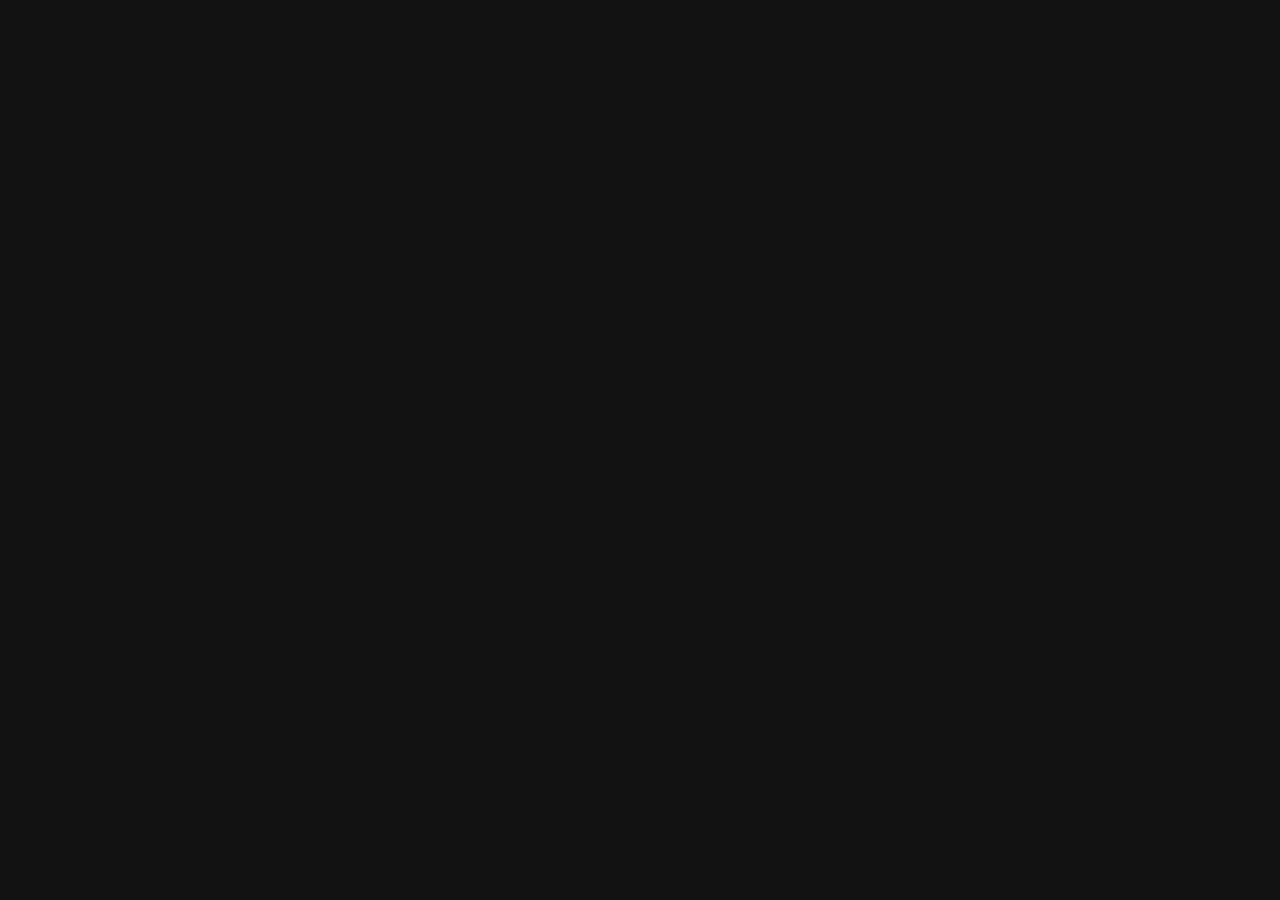
==== index.html @ 3f65184c "Rename hunttheunicorn.html to index.html" ====
<!DOCTYPE html>
<html lang="en">
<head>
    <meta charset="UTF-8">
    <meta name="viewport" content="width=device-width, initial-scale=1.0">
    <title>Hunt the Unicorn</title>
    <link rel = "stylesheet" href =  "style.css">
    <link
        rel="icon"
        type="image/x-icon"
        href="images/favicon.ico">
</head>

<body>
 <div id="unicornbase"></div>

 <script>
    var sprite = document.getElementById("unicornbase");
    var idleImage = "images/unicornbase.PNG";
    var runFrames = [
        "images/unicornrun1.PNG",
        "images/unicornrun2.png",
        "images/unicornrun3.png",
        "images/unicornrun4.png",
        "images/unicornrun5.png"
    ];

    var runSound = new Audio("sound/Horse ISS740.mp3");

    var currentFrame = 0;
    var spriteX = window.innerWidth / 2;
    var spriteY = window.innerHeight / 2;
    var speed = 50;
    var detectionRadiusX = 250;
    var detectionRadiusY = 220;

    sprite.style.backgroundImage = "url('" + idleImage + "'')";

    moveSprite();
    document.onmousemove = function(event) {
        var mouseX = event.clientX;
        var mouseY = event.clientY;
        var isMoving = false;
        var diffX = spriteX - mouseX;
        if (diffX < 120 && diffX > -120) {
            isMoving = true;
            if (diffX > 0) {
            spriteX = spriteX + speed;
            sprite.style.transform = "scaleX(-1)";
         } else {
            spriteX = spriteX - speed;
            sprite.style.transform = "scaleX(1)";
         }
        }

        var diffY = spriteY - mouseY;
        if (diffY < 100 && diffY > -100) {
           isMoving = true;
           if (diffY > 0) {
            spriteY = spriteY + speed;
         } else {
            spriteY = spriteY - speed;
         }
        }

        if (isMoving) {
            currentFrame = currentFrame + 1;
            if (currentFrame >= runFrames.length) {
                currentFrame = 0;
            }
                sprite.style.backgroundImage = "url('" + runFrames[currentFrame] + "')";
             } else {
                sprite.style.backgroundImage = "url('" + idleImage + "')";
            }
    
        keepInBounds();
     moveSprite();
    };

    function moveSprite() {
        sprite.style.left = (spriteX - 32) + "px";
        sprite.style.top = (spriteY - 32) + "px";
    }

    function keepInBounds() {
        if (spriteX < 32) { spriteX = 32; }
        if (spriteX > window.innerWidth - 32) { spriteX = window.innerWidth - 32; }
        if (spriteY < 32) { spriteY = 32; }
        if (spriteY > window.innerHeight - 32) { spriteY = window.innerHeight - 32; }
    }

 </script>
</body>
</html>
---- style.css ----
body {
        background-color: #121212;
        font-family: 'Lucida Sans', 'Lucida Sans Regular', 'Lucida Grande', 'Lucida Sans Unicode', Geneva, Verdana, sans-serif;
        margin: 0;
        overflow: hidden;    
    }

#unicornbase {
        position: absolute;
        width: 128px;
        height: 128px;
        background-size: contain;
        background-repeat: no-repeat;
        background-position: center;
    }
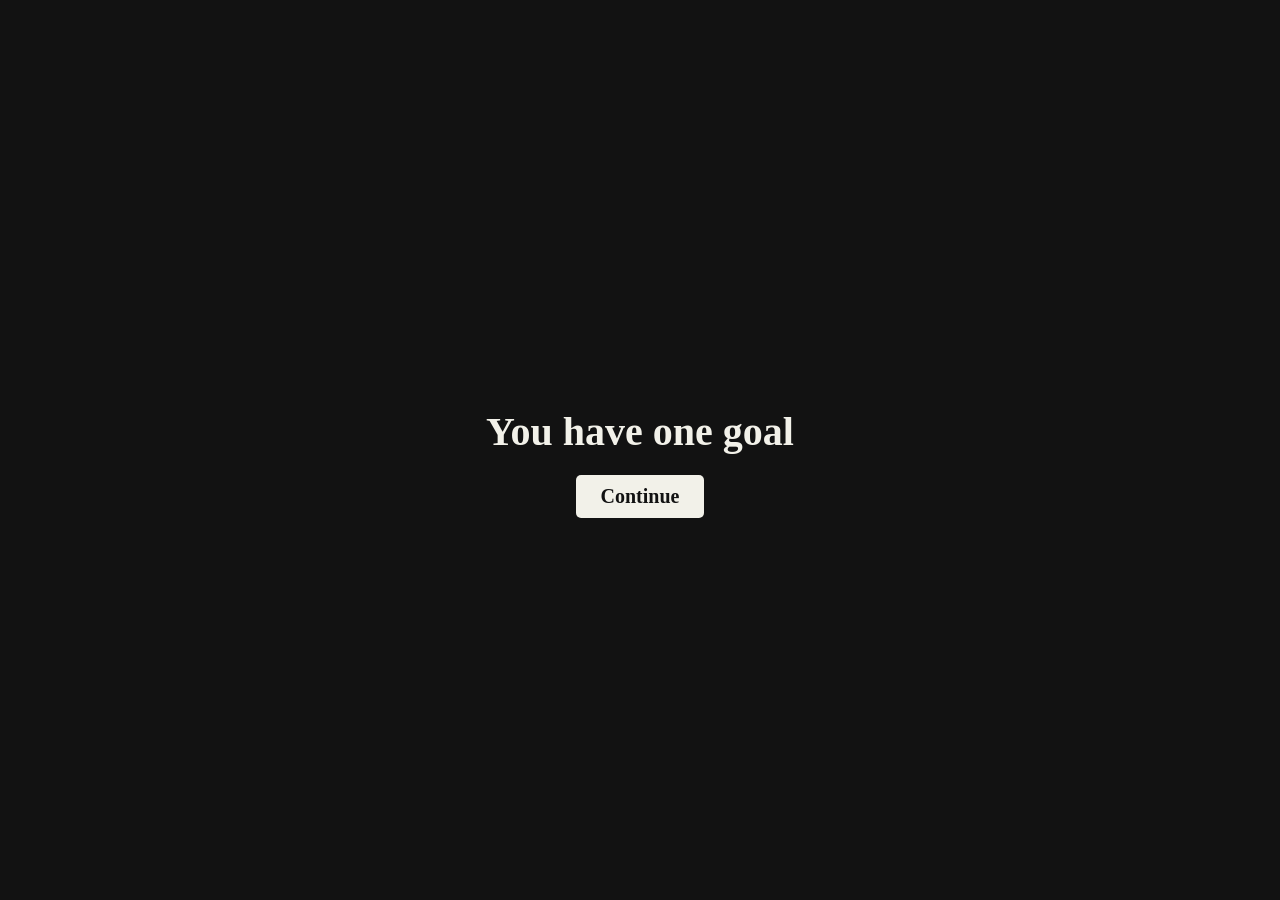
==== commit f09ade70: "Rename hunttheunicorn.html to index.html" ====
--- a/index.html
+++ b/index.html
@@ -8,24 +8,43 @@
     <link
         rel="icon"
         type="image/x-icon"
-        href="images/favicon.ico">
-</head>
+        href="assets/images/favicon.ico">
+    </head>
 
 <body>
- <div id="unicornbase"></div>
+    <div id="intro-overlay">
+     <h1 id="intro-text">You have one goal</h1>
+     <button id="intro-btn">Continue</button>
+   </div>
+ 
+   <div id="unicornbase"></div>
 
- <script>
+   <script>
+       var step = 1;
+       var overlay = document.getElementById("intro-overlay");
+       var introText = document.getElementById("intro-text");
+       var introBtn = document.getElementById("intro-btn");
+     introBtn.addEventListener("click", function() {
+        if (step === 1) {
+            introText.innerText = "Kill it";
+            introBtn.innerText = "Start";
+            step = 2;
+        } else if (step === 2) {
+            overlay.style.display = "none";
+        }
+    });
+
     var sprite = document.getElementById("unicornbase");
-    var idleImage = "images/unicornbase.PNG";
+    var idleImage = "assets/images/unicornbase.PNG";
     var runFrames = [
-        "images/unicornrun1.PNG",
-        "images/unicornrun2.png",
-        "images/unicornrun3.png",
-        "images/unicornrun4.png",
-        "images/unicornrun5.png"
+        "assets/images/unicornrun1.PNG",
+        "assets/images/unicornrun2.png",
+        "assets/images/unicornrun3.png",
+        "assets/images/unicornrun4.png",
+        "assets/images/unicornrun5.png"
     ];
 
-    var runSound = new Audio("sound/Horse ISS740.mp3");
+    var runSound = new Audio("assets/sound/Horse ISS740.mp3");
 
     var currentFrame = 0;
     var spriteX = window.innerWidth / 2;
@@ -34,7 +53,7 @@
     var detectionRadiusX = 250;
     var detectionRadiusY = 220;
 
-    sprite.style.backgroundImage = "url('" + idleImage + "'')";
+    sprite.style.backgroundImage = "url('" + idleImage + "')";
 
     moveSprite();
     document.onmousemove = function(event) {
@@ -89,6 +108,7 @@
         if (spriteY > window.innerHeight - 32) { spriteY = window.innerHeight - 32; }
     }
 
+
  </script>
 </body>
 </html>
--- a/style.css
+++ b/style.css
@@ -1,8 +1,53 @@
 body {
+        background-image: url(assets/images/Tapestry.png);
+        background-repeat: no-repeat;
+        background-position-x: center;
+        background-size: 80%;
+        background-attachment: local;
         background-color: #121212;
-        font-family: 'Lucida Sans', 'Lucida Sans Regular', 'Lucida Grande', 'Lucida Sans Unicode', Geneva, Verdana, sans-serif;
+        font-family: "Cinzel Decorative", "Cinzel", "Times New Roman", Georgia, serif;
         margin: 0;
         overflow: hidden;    
+    }
+
+#intro-overlay {
+        position: fixed;
+        top: 0;
+        left: 0;
+        width: 100vw;
+        height: 100vh;
+        background-color: #121212;
+        color: #f2f1e9;
+        display: flex;
+        flex-direction: column;
+        justify-content: center;
+        align-items: center;
+        z-index: 9999;
+        font-family: "Cinzel Decorative", "Cinzel", "Times New Roman", Georgia, serif;
+        text-align: center;
+    }
+
+#intro-text {
+        font-size: 2.5rem;
+        margin-bottom: 20px;
+        transition: all 0.4s ease;
+    }
+
+#intro-btn {
+        font-family: "Cinzel Decorative", "Cinzel", "Times New Roman", Georgia, serif;
+        font-size: 20px;
+        padding: 10px 25px;
+        cursor: pointer;
+        background-color: #f2f1e9;
+        color: #121212;
+        border: none;
+        border-radius: 5px;
+        font-weight: bold;
+        transition: background-color 0.2s;
+    }
+
+#intro-btn:hover {
+        background-color: #ddd;
     }
 
 #unicornbase {
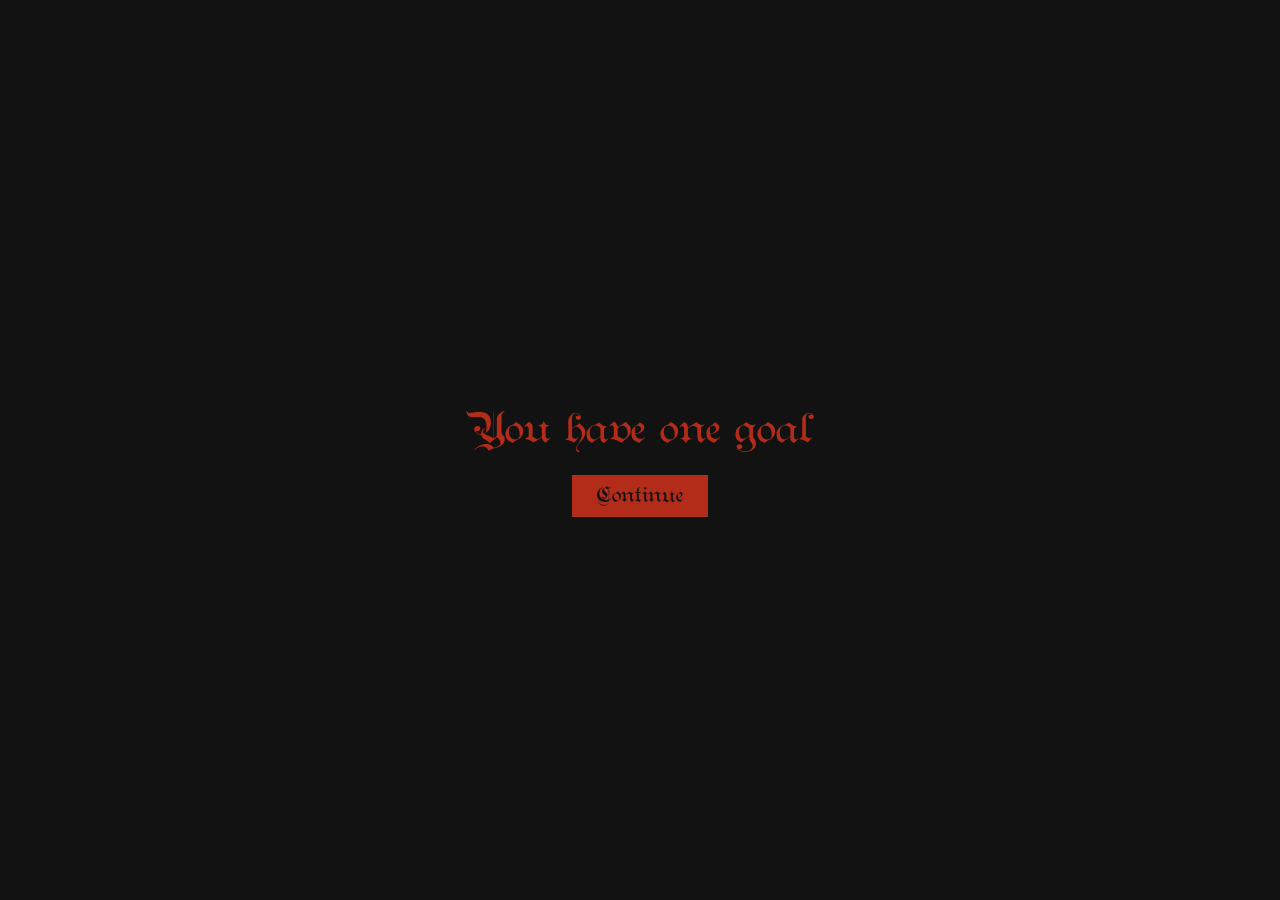
==== commit b9e8ce7b: "Update index.html" ====
--- a/index.html
+++ b/index.html
@@ -17,7 +17,9 @@
      <button id="intro-btn">Continue</button>
    </div>
  
-   <div id="unicornbase"></div>
+   <div id="tapestry">
+     <div id="unicornbase"></div>
+   </div>
 
    <script>
        var step = 1;
@@ -47,9 +49,15 @@
     var runSound = new Audio("assets/sound/Horse ISS740.mp3");
 
     var currentFrame = 0;
-    var spriteX = window.innerWidth / 2;
-    var spriteY = window.innerHeight / 2;
+    
+    var tapestry = document.getElementById("tapestry");
+
+    var spriteX = tapestry.clientWidth / 2;
+    var spriteY = tapestry.clientHeight / 2;
+
     var speed = 50;
+    var animationTimer = null;
+    var animationSpeed = 100;
     var detectionRadiusX = 250;
     var detectionRadiusY = 220;
 
@@ -57,57 +65,84 @@
 
     moveSprite();
     document.onmousemove = function(event) {
-        var mouseX = event.clientX;
-        var mouseY = event.clientY;
+        var tapestryRect = tapestry.getBoundingClientRect();
+        var mouseX = event.clientX - tapestryRect.left;
+        var mouseY = event.clientY - tapestryRect.top;
         var isMoving = false;
         var diffX = spriteX - mouseX;
+        var diffY = spriteY - mouseY;
         if (diffX < 120 && diffX > -120) {
             isMoving = true;
             if (diffX > 0) {
-            spriteX = spriteX + speed;
+            spriteX += speed;
             sprite.style.transform = "scaleX(-1)";
          } else {
-            spriteX = spriteX - speed;
+            spriteX -= speed;
             sprite.style.transform = "scaleX(1)";
          }
         }
 
-        var diffY = spriteY - mouseY;
         if (diffY < 100 && diffY > -100) {
            isMoving = true;
            if (diffY > 0) {
-            spriteY = spriteY + speed;
+            spriteY += speed;
          } else {
-            spriteY = spriteY - speed;
+            spriteY -= speed;
          }
         }
 
+        keepInBounds();
+
         if (isMoving) {
-            currentFrame = currentFrame + 1;
-            if (currentFrame >= runFrames.length) {
-                currentFrame = 0;
+            if (animationTimer == null) {
+                animationTimer = setInterval(nextRunFrame, animationSpeed);
             }
-                sprite.style.backgroundImage = "url('" + runFrames[currentFrame] + "')";
-             } else {
-                sprite.style.backgroundImage = "url('" + idleImage + "')";
-            }
-    
-        keepInBounds();
-     moveSprite();
+        } else {
+            clearInterval(animationTimer);
+            animationTimer = null;
+
+            currentFrame = 0;
+            sprite.style.backgroundImage = "url('" + idleImage + "')"
+        }
+        
+        moveSprite();
     };
 
+    function nextRunFrame() {
+        sprite.style.backgroundImage = 
+            "url('" + runFrames[currentFrame] + "')";
+
+        currentFrame++;
+        if (currentFrame >= runFrames.length) {
+            currentFrame = 0;
+        }
+    }
+   
     function moveSprite() {
-        sprite.style.left = (spriteX - 32) + "px";
-        sprite.style.top = (spriteY - 32) + "px";
+        sprite.style.left = (spriteX - sprite.offsetWidth / 2) + "px";
+        sprite.style.top = (spriteY - sprite.offsetHeight / 2) + "px";
     }
 
+    
     function keepInBounds() {
-        if (spriteX < 32) { spriteX = 32; }
-        if (spriteX > window.innerWidth - 32) { spriteX = window.innerWidth - 32; }
-        if (spriteY < 32) { spriteY = 32; }
-        if (spriteY > window.innerHeight - 32) { spriteY = window.innerHeight - 32; }
+         var spriteHalfX = sprite.offsetWidth / 2;
+         var spriteHalfY = sprite.offsetHeight / 2;
+
+         var minX = spriteHalfX;
+         var maxX = tapestry.clientWidth - spriteHalfX;
+
+         var minY = spriteHalfY;
+         var maxY = tapestry.clientHeight - spriteHalfY;
+
+         spriteX = Math.max(minX, Math.min(spriteX, maxX));
+         spriteY = Math.max(minY, Math.min(spriteY, maxY));
+
     }
 
+    window.addEventListener("resize", function() {
+        keepInBounds();
+        moveSprite();
+    });
 
  </script>
 </body>
--- a/style.css
+++ b/style.css
@@ -1,14 +1,28 @@
+@font-face {
+    font-family: myFont;
+    src: url(assets/font/teutonic1.ttf);
+}
+
 body {
-        background-image: url(assets/images/Tapestry.png);
-        background-repeat: no-repeat;
-        background-position-x: center;
-        background-size: 80%;
-        background-attachment: local;
         background-color: #121212;
-        font-family: "Cinzel Decorative", "Cinzel", "Times New Roman", Georgia, serif;
+        font-family: myFont;
+        src: url(assets/font/teutonic1.ttf);
         margin: 0;
         overflow: hidden;    
     }
+
+#tapestry {
+        position: relative;
+        width: min(90vw, 90vh);
+        height: min(90vw, 90vh);
+        margin: auto;
+        top: 5vh;
+    
+        background-image: url(assets/images/Tapestry.png);
+        background-repeat: no-repeat;
+        background-position: center;
+        background-size: 100% 100%;
+}
 
 #intro-overlay {
         position: fixed;
@@ -17,13 +31,13 @@
         width: 100vw;
         height: 100vh;
         background-color: #121212;
-        color: #f2f1e9;
+        color: #b32c1a;
         display: flex;
         flex-direction: column;
         justify-content: center;
         align-items: center;
         z-index: 9999;
-        font-family: "Cinzel Decorative", "Cinzel", "Times New Roman", Georgia, serif;
+        font-family: myFont;
         text-align: center;
     }
 
@@ -34,27 +48,27 @@
     }
 
 #intro-btn {
-        font-family: "Cinzel Decorative", "Cinzel", "Times New Roman", Georgia, serif;
+        font-family: myFont;
         font-size: 20px;
         padding: 10px 25px;
         cursor: pointer;
-        background-color: #f2f1e9;
+        background-color: #b32c1a;
         color: #121212;
         border: none;
-        border-radius: 5px;
         font-weight: bold;
         transition: background-color 0.2s;
     }
 
 #intro-btn:hover {
-        background-color: #ddd;
+        background-color: #c44c4c;
     }
 
 #unicornbase {
         position: absolute;
-        width: 128px;
-        height: 128px;
+        width: 12%;
+        height: 12%;
         background-size: contain;
         background-repeat: no-repeat;
         background-position: center;
-    }+        pointer-events: none;
+    }
